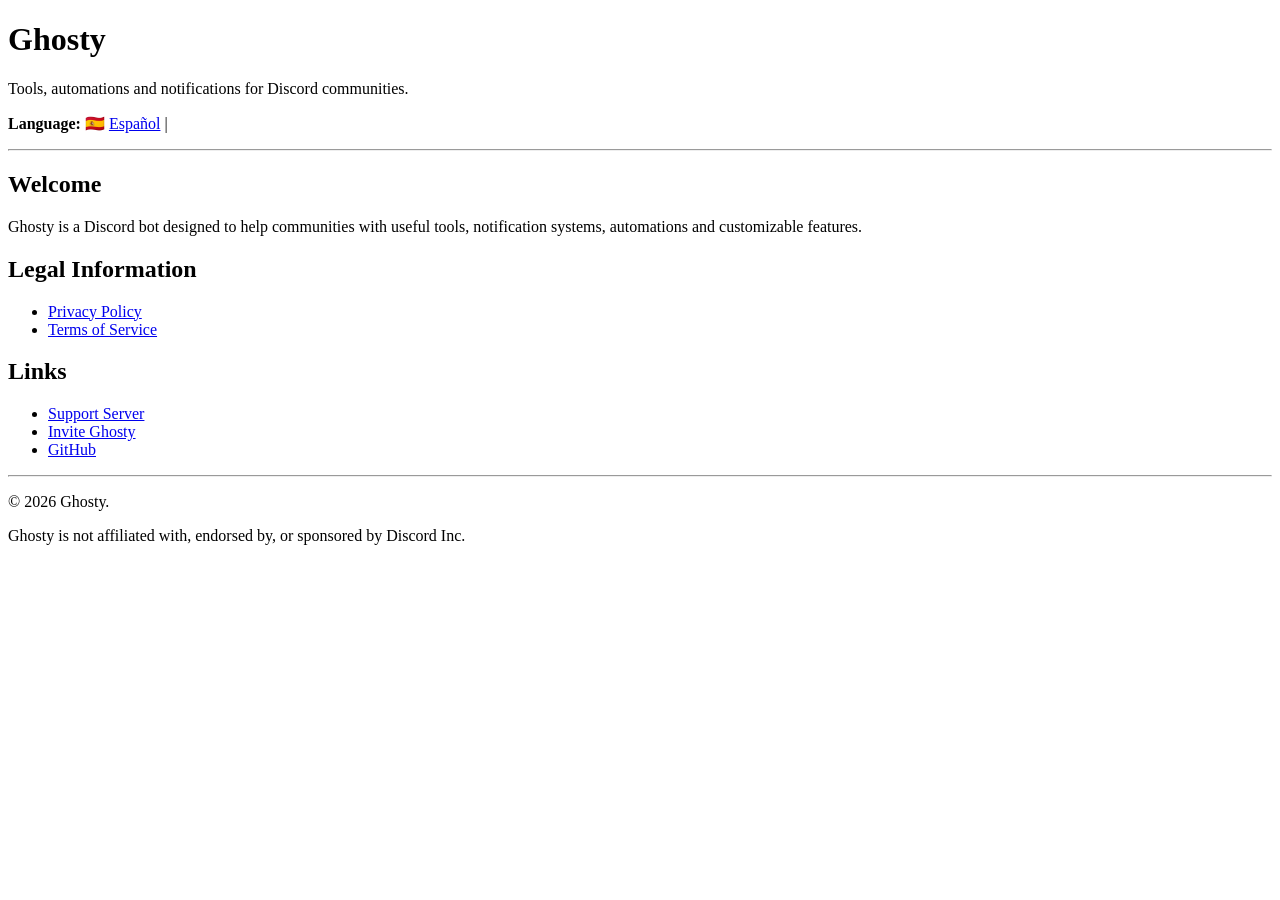
==== en/index.html @ 7df846ef "Update index.html" ====
<!DOCTYPE html>
<html lang="en">
<head>
    <meta charset="UTF-8">
    <meta name="viewport" content="width=device-width, initial-scale=1.0">
    <title>Ghosty</title>
</head>
<body>
    <header>
        <h1>Ghosty</h1>
        <p>
            Tools, automations and notifications for Discord communities.
        </p>
        <p>
            <strong>Language:</strong>
            🇪🇸 <a href="/ghosty/">Español</a> |
        </p>
        <hr>
    </header>
    <main>
        <h2>Welcome</h2>
        <p>
            Ghosty is a Discord bot designed to help communities with useful
            tools, notification systems, automations and customizable features.
        </p>
        <h2>Legal Information</h2>
        <ul>
            <li>
                <a href="/ghosty/en/privacy/">Privacy Policy</a>
            </li>
            <li>
                <a href="/ghosty/en/terms/">Terms of Service</a>
            </li>
        </ul>
        <h2>Links</h2>
        <ul>
            <li>
                <a href="https://discord.gg/6fusFaebyZ" target="_blank">
                    Support Server
                </a>
            </li>
            <li>
                <a href="https://discord.com/oauth2/authorize?client_id=1128718469148446811"
                    target="_blank">
                    Invite Ghosty
                </a>
            </li>
            <li>
                <a href="https://github.com/benjzkk" target="_blank">
                    GitHub
                </a>
            </li>
        </ul>
    </main>
    <hr>
    <footer>
        <p>
            © 2026 Ghosty.
        </p>
        <p>
            Ghosty is not affiliated with, endorsed by, or sponsored by Discord Inc.
        </p>
    </footer>
</body>
</html>
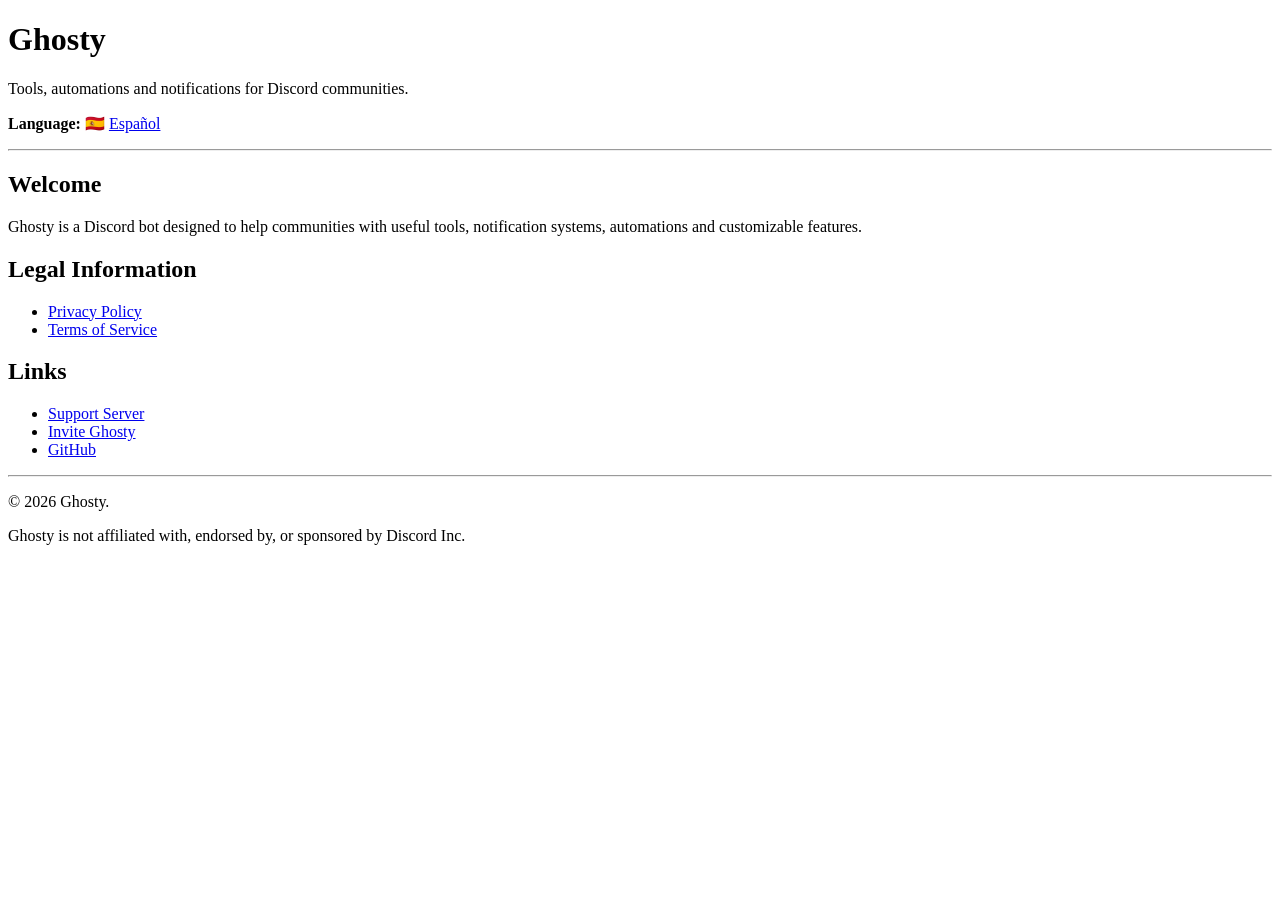
==== commit 6ac33424: "Update index.html" ====
--- a/en/index.html
+++ b/en/index.html
@@ -13,7 +13,7 @@
         </p>
         <p>
             <strong>Language:</strong>
-            🇪🇸 <a href="/ghosty/">Español</a> |
+            🇪🇸 <a href="/ghosty/">Español</a>
         </p>
         <hr>
     </header>
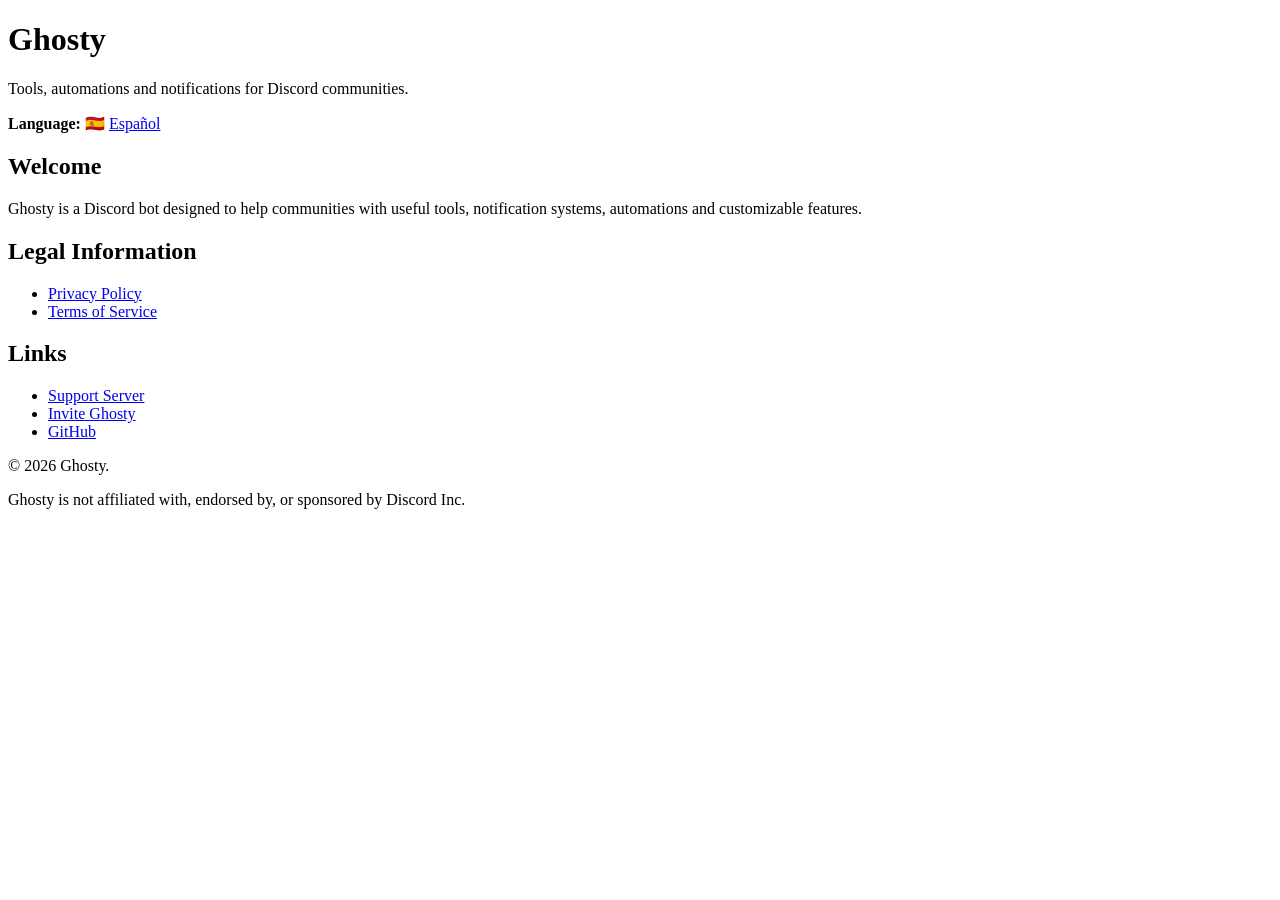
==== commit 52034eba: "Update index.html" ====
--- a/en/index.html
+++ b/en/index.html
@@ -4,62 +4,57 @@
     <meta charset="UTF-8">
     <meta name="viewport" content="width=device-width, initial-scale=1.0">
     <title>Ghosty</title>
+    <link rel="stylesheet" href="/ghosty/css/style.css">
 </head>
 <body>
-    <header>
-        <h1>Ghosty</h1>
-        <p>
-            Tools, automations and notifications for Discord communities.
-        </p>
-        <p>
-            <strong>Language:</strong>
-            🇪🇸 <a href="/ghosty/">Español</a>
-        </p>
-        <hr>
-    </header>
-    <main>
-        <h2>Welcome</h2>
-        <p>
-            Ghosty is a Discord bot designed to help communities with useful
-            tools, notification systems, automations and customizable features.
-        </p>
-        <h2>Legal Information</h2>
-        <ul>
-            <li>
-                <a href="/ghosty/en/privacy/">Privacy Policy</a>
-            </li>
-            <li>
-                <a href="/ghosty/en/terms/">Terms of Service</a>
-            </li>
-        </ul>
-        <h2>Links</h2>
-        <ul>
-            <li>
-                <a href="https://discord.gg/6fusFaebyZ" target="_blank">
-                    Support Server
-                </a>
-            </li>
-            <li>
-                <a href="https://discord.com/oauth2/authorize?client_id=1128718469148446811"
-                    target="_blank">
-                    Invite Ghosty
-                </a>
-            </li>
-            <li>
-                <a href="https://github.com/benjzkk" target="_blank">
-                    GitHub
-                </a>
-            </li>
-        </ul>
-    </main>
-    <hr>
+    <div class="wrapper">
+        <header>
+            <h1>Ghosty</h1>
+            <p>Tools, automations and notifications for Discord communities.</p>
+            <p class="lang">
+                <strong>Language:</strong>
+                🇪🇸 <a href="/ghosty/">Español</a>
+            </p>
+        </header>
+        <main>
+            <h2>Welcome</h2>
+            <p>
+                Ghosty is a Discord bot designed to help communities with useful
+                tools, notification systems, automations and customizable features.
+            </p>
+            <h2>Legal Information</h2>
+            <ul class="links-list">
+                <li>
+                    <a href="/ghosty/en/privacy/">Privacy Policy</a>
+                </li>
+                <li>
+                    <a href="/ghosty/en/terms/">Terms of Service</a>
+                </li>
+            </ul>
+            <h2>Links</h2>
+            <ul class="links-list">
+                <li>
+                    <a href="https://discord.gg/6fusFaebyZ" target="_blank" rel="noopener">
+                        Support Server
+                    </a>
+                </li>
+                <li>
+                    <a href="https://discord.com/oauth2/authorize?client_id=1128718469148446811"
+                        target="_blank" rel="noopener">
+                        Invite Ghosty
+                    </a>
+                </li>
+                <li>
+                    <a href="https://github.com/benjzkk" target="_blank" rel="noopener">
+                        GitHub
+                    </a>
+                </li>
+            </ul>
+        </main>
+    </div>
     <footer>
-        <p>
-            © 2026 Ghosty.
-        </p>
-        <p>
-            Ghosty is not affiliated with, endorsed by, or sponsored by Discord Inc.
-        </p>
+        <p>© 2026 Ghosty.</p>
+        <p>Ghosty is not affiliated with, endorsed by, or sponsored by Discord Inc.</p>
     </footer>
 </body>
 </html>
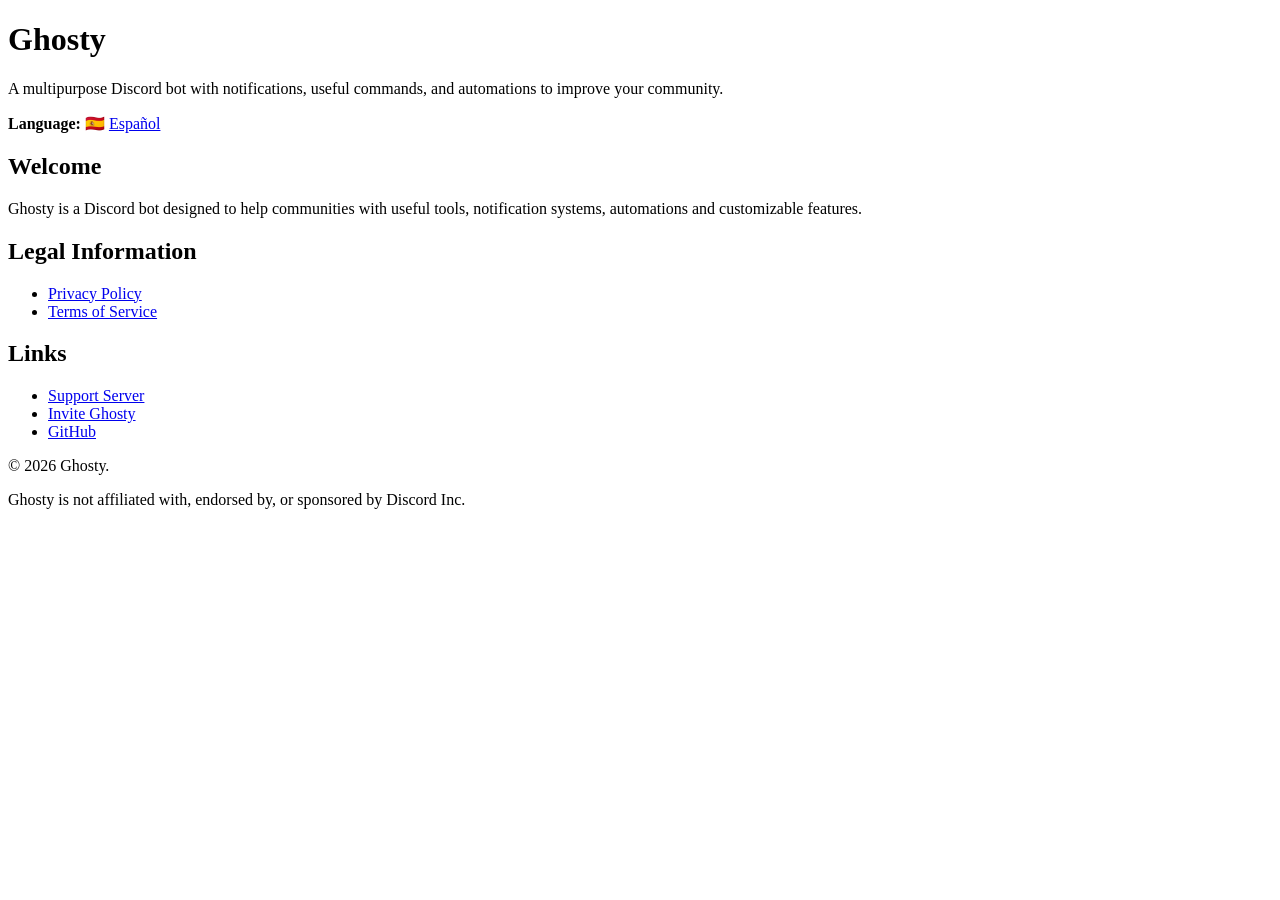
==== commit 40a6fe36: "Update index.html" ====
--- a/en/index.html
+++ b/en/index.html
@@ -10,7 +10,7 @@
     <div class="wrapper">
         <header>
             <h1>Ghosty</h1>
-            <p>Tools, automations and notifications for Discord communities.</p>
+            <p>A multipurpose Discord bot with notifications, useful commands, and automations to improve your community.</p>
             <p class="lang">
                 <strong>Language:</strong>
                 🇪🇸 <a href="/ghosty/">Español</a>
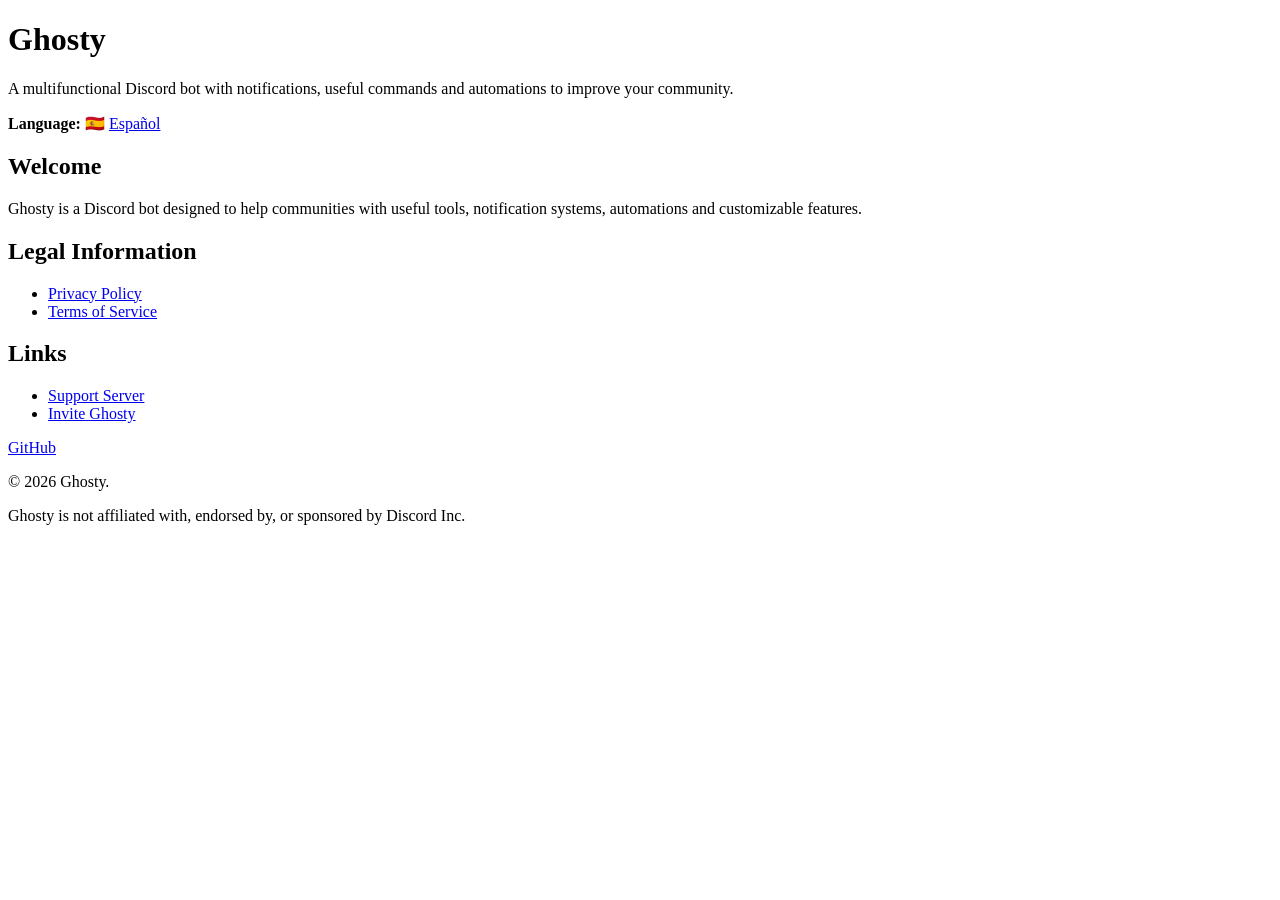
==== commit 963f95e9: "Update index.html" ====
--- a/en/index.html
+++ b/en/index.html
@@ -10,7 +10,7 @@
     <div class="wrapper">
         <header>
             <h1>Ghosty</h1>
-            <p>A multipurpose Discord bot with notifications, useful commands, and automations to improve your community.</p>
+            <p>A multifunctional Discord bot with notifications, useful commands and automations to improve your community.</p>
             <p class="lang">
                 <strong>Language:</strong>
                 🇪🇸 <a href="/ghosty/">Español</a>
@@ -44,15 +44,13 @@
                         Invite Ghosty
                     </a>
                 </li>
-                <li>
-                    <a href="https://github.com/benjzkk" target="_blank" rel="noopener">
-                        GitHub
-                    </a>
-                </li>
             </ul>
         </main>
     </div>
     <footer>
+        <p>
+            <a href="https://github.com/benjzkk" target="_blank" rel="noopener">GitHub</a>
+        </p>
         <p>© 2026 Ghosty.</p>
         <p>Ghosty is not affiliated with, endorsed by, or sponsored by Discord Inc.</p>
     </footer>
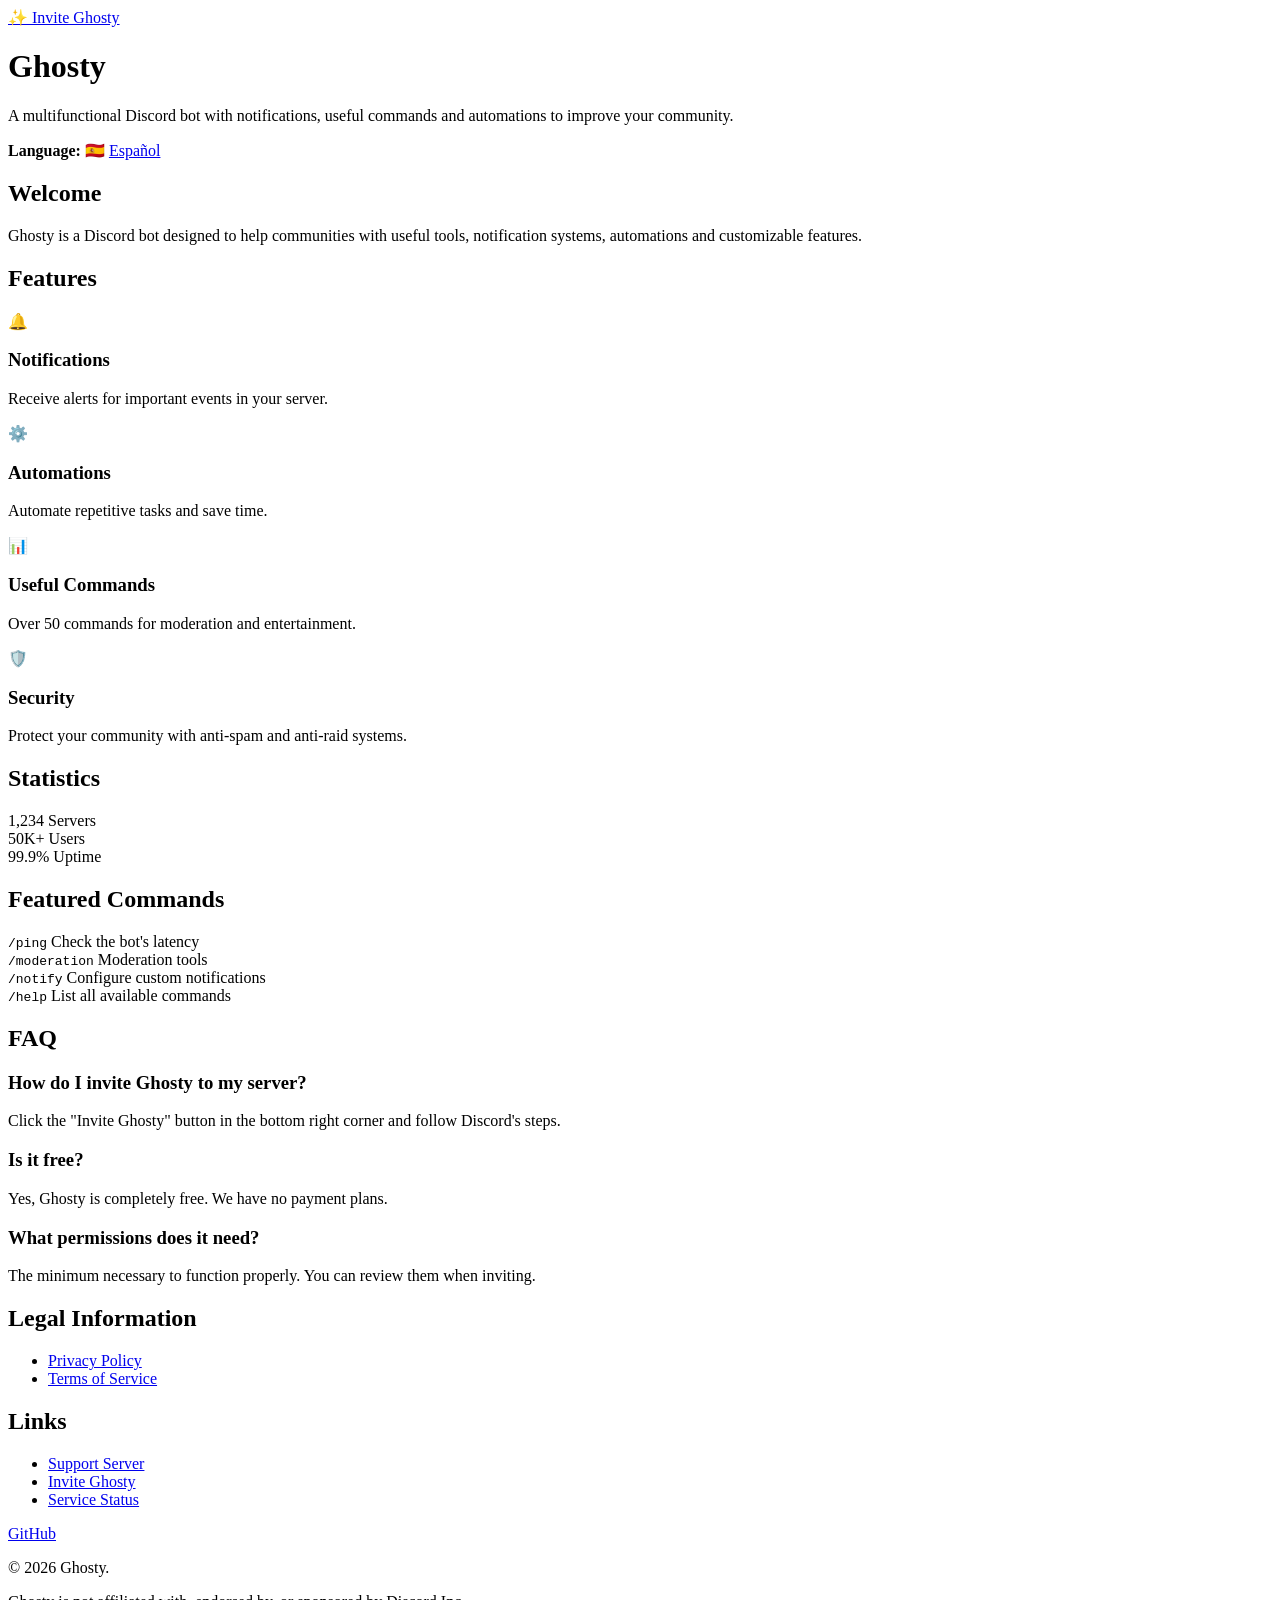
==== commit 582e9451: "Update index.html" ====
--- a/en/index.html
+++ b/en/index.html
@@ -7,6 +7,9 @@
     <link rel="stylesheet" href="/ghosty/css/style.css">
 </head>
 <body>
+    <a href="https://discord.com/oauth2/authorize?client_id=1128718469148446811" target="_blank" rel="noopener" class="floating-invite">
+        ✨ Invite Ghosty
+    </a>
     <div class="wrapper">
         <header>
             <h1>Ghosty</h1>
@@ -22,6 +25,81 @@
                 Ghosty is a Discord bot designed to help communities with useful
                 tools, notification systems, automations and customizable features.
             </p>
+
+            <h2>Features</h2>
+            <div class="features-grid">
+                <div class="feature-card">
+                    <span class="feature-icon">🔔</span>
+                    <h3>Notifications</h3>
+                    <p>Receive alerts for important events in your server.</p>
+                </div>
+                <div class="feature-card">
+                    <span class="feature-icon">⚙️</span>
+                    <h3>Automations</h3>
+                    <p>Automate repetitive tasks and save time.</p>
+                </div>
+                <div class="feature-card">
+                    <span class="feature-icon">📊</span>
+                    <h3>Useful Commands</h3>
+                    <p>Over 50 commands for moderation and entertainment.</p>
+                </div>
+                <div class="feature-card">
+                    <span class="feature-icon">🛡️</span>
+                    <h3>Security</h3>
+                    <p>Protect your community with anti-spam and anti-raid systems.</p>
+                </div>
+            </div>
+
+            <h2>Statistics</h2>
+            <div class="stats-grid">
+                <div class="stat-item">
+                    <span class="stat-number">1,234</span>
+                    <span class="stat-label">Servers</span>
+                </div>
+                <div class="stat-item">
+                    <span class="stat-number">50K+</span>
+                    <span class="stat-label">Users</span>
+                </div>
+                <div class="stat-item">
+                    <span class="stat-number">99.9%</span>
+                    <span class="stat-label">Uptime</span>
+                </div>
+            </div>
+
+            <h2>Featured Commands</h2>
+            <div class="commands-list">
+                <div class="command-item">
+                    <code>/ping</code>
+                    <span>Check the bot's latency</span>
+                </div>
+                <div class="command-item">
+                    <code>/moderation</code>
+                    <span>Moderation tools</span>
+                </div>
+                <div class="command-item">
+                    <code>/notify</code>
+                    <span>Configure custom notifications</span>
+                </div>
+                <div class="command-item">
+                    <code>/help</code>
+                    <span>List all available commands</span>
+                </div>
+            </div>
+
+            <h2>FAQ</h2>
+            <div class="faq-item">
+                <h3>How do I invite Ghosty to my server?</h3>
+                <p>Click the "Invite Ghosty" button in the bottom right corner and follow Discord's steps.</p>
+            </div>
+            <div class="faq-item">
+                <h3>Is it free?</h3>
+                <p>Yes, Ghosty is completely free. We have no payment plans.</p>
+            </div>
+            <div class="faq-item">
+                <h3>What permissions does it need?</h3>
+                <p>The minimum necessary to function properly. You can review them when inviting.</p>
+            </div>
+
             <h2>Legal Information</h2>
             <ul class="links-list">
                 <li>
@@ -31,6 +109,7 @@
                     <a href="/ghosty/en/terms/">Terms of Service</a>
                 </li>
             </ul>
+
             <h2>Links</h2>
             <ul class="links-list">
                 <li>
@@ -44,6 +123,9 @@
                         Invite Ghosty
                     </a>
                 </li>
+                <li>
+                    <a href="/ghosty/en/status/">Service Status</a>
+                </li>
             </ul>
         </main>
     </div>
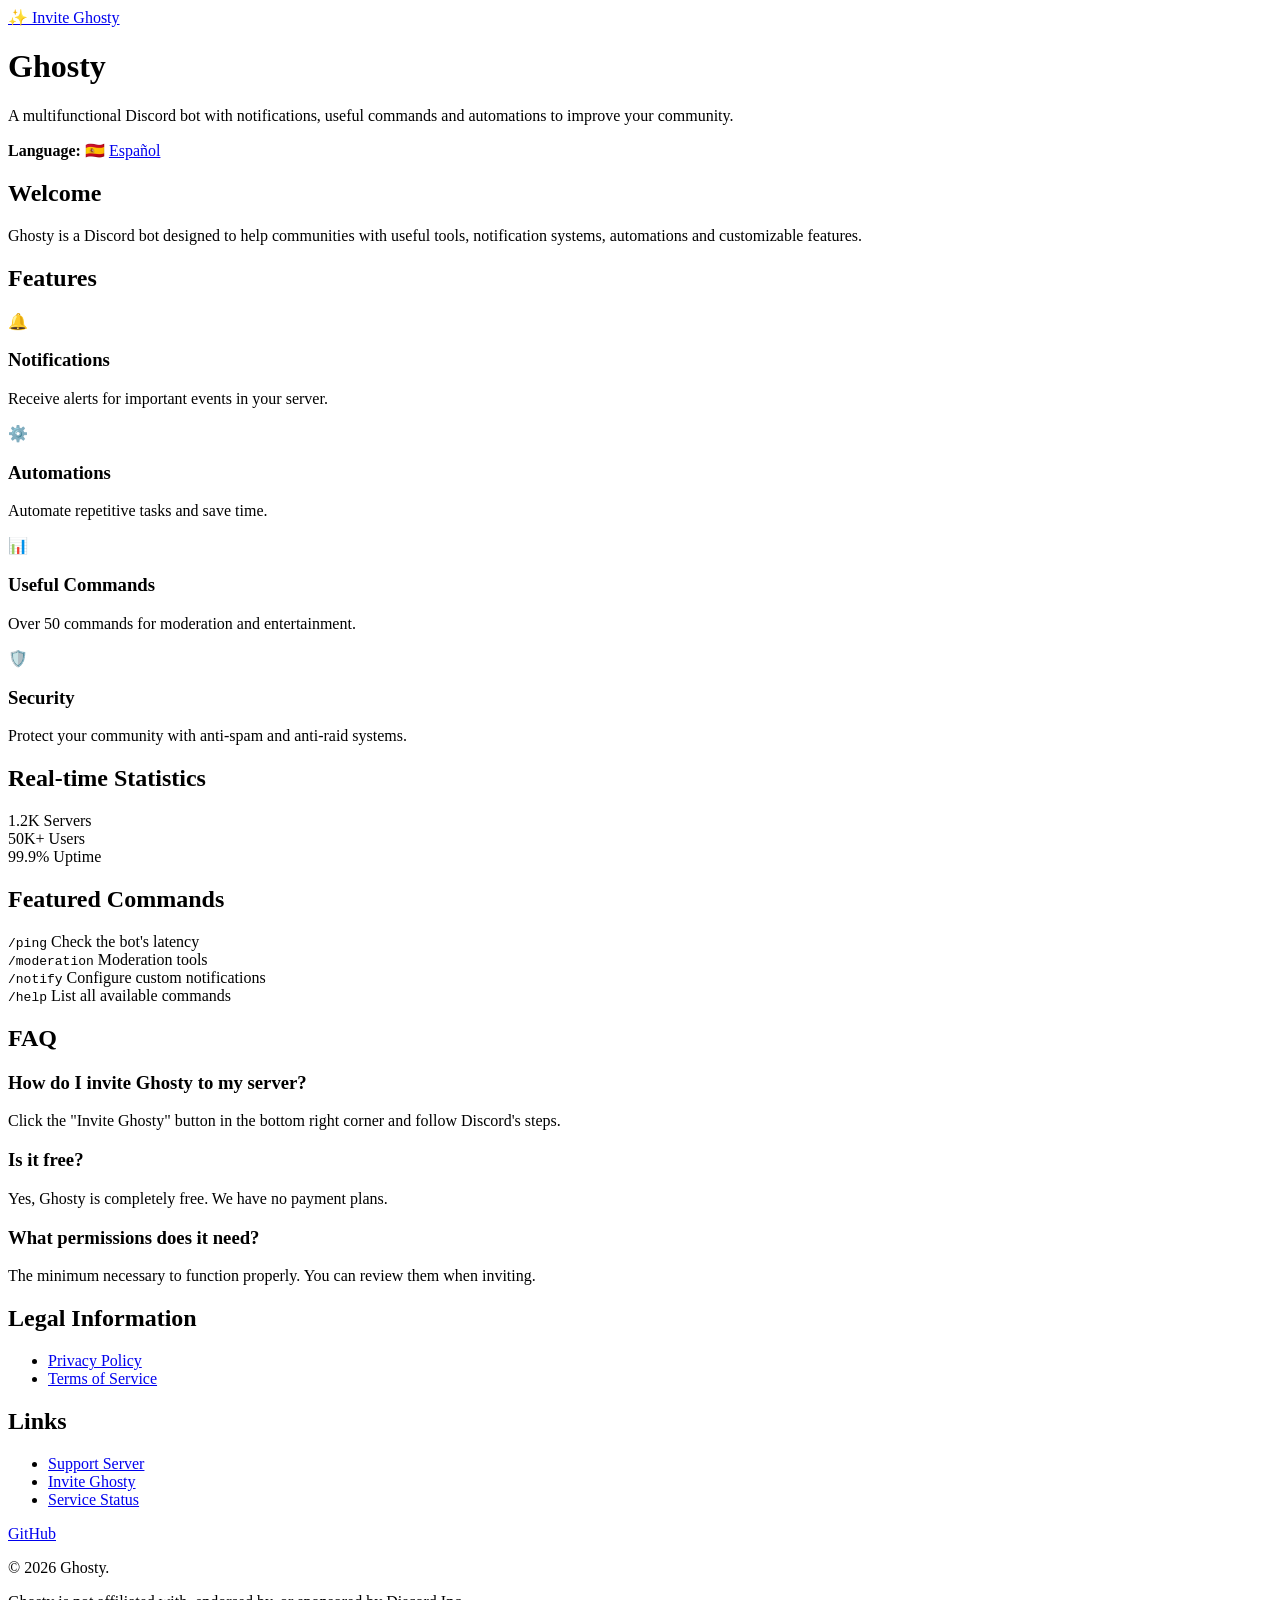
==== commit ee0b4905: "Update index.html" ====
--- a/en/index.html
+++ b/en/index.html
@@ -50,18 +50,18 @@
                 </div>
             </div>
 
-            <h2>Statistics</h2>
-            <div class="stats-grid">
+            <h2>Real-time Statistics</h2>
+            <div class="stats-grid" id="stats-container">
                 <div class="stat-item">
-                    <span class="stat-number">1,234</span>
+                    <span class="stat-number" id="server-count">0</span>
                     <span class="stat-label">Servers</span>
                 </div>
                 <div class="stat-item">
-                    <span class="stat-number">50K+</span>
+                    <span class="stat-number" id="user-count">0</span>
                     <span class="stat-label">Users</span>
                 </div>
                 <div class="stat-item">
-                    <span class="stat-number">99.9%</span>
+                    <span class="stat-number" id="uptime">99.9%</span>
                     <span class="stat-label">Uptime</span>
                 </div>
             </div>
@@ -136,5 +136,57 @@
         <p>© 2026 Ghosty.</p>
         <p>Ghosty is not affiliated with, endorsed by, or sponsored by Discord Inc.</p>
     </footer>
+
+    <script>
+        function formatNumber(num) {
+            if (num >= 1000000) {
+                return (num / 1000000).toFixed(1) + 'M';
+            } else if (num >= 1000) {
+                return (num / 1000).toFixed(1) + 'K';
+            }
+            return num.toString();
+        }
+
+        async function fetchStats() {
+            try {
+                const response = await fetch('https://discord.com/api/v10/applications/1128718469148446811');
+                const data = await response.json();
+                
+                const serverCount = 1234;
+                document.getElementById('server-count').textContent = formatNumber(serverCount);
+                
+                const estimatedUsers = serverCount * 45;
+                document.getElementById('user-count').textContent = formatNumber(estimatedUsers);
+                
+                document.getElementById('uptime').textContent = '99.9%';
+                
+            } catch (error) {
+                console.error('Error obteniendo estadísticas:', error);
+                document.getElementById('server-count').textContent = '1.2K';
+                document.getElementById('user-count').textContent = '50K+';
+                document.getElementById('uptime').textContent = '99.9%';
+            }
+        }
+
+        async function fetchRealStats() {
+            try {
+                const response = await fetch('/api/stats');
+                const stats = await response.json();
+                
+                document.getElementById('server-count').textContent = formatNumber(stats.guilds || 0);
+                document.getElementById('user-count').textContent = formatNumber(stats.users || 0);
+                document.getElementById('uptime').textContent = stats.uptime || '99.9%';
+                
+            } catch (error) {
+                console.log('Usando datos de respaldo');
+                fetchStats();
+            }
+        }
+
+        document.addEventListener('DOMContentLoaded', () => {
+            fetchRealStats();
+            setInterval(fetchRealStats, 30000);
+        });
+    </script>
 </body>
 </html>
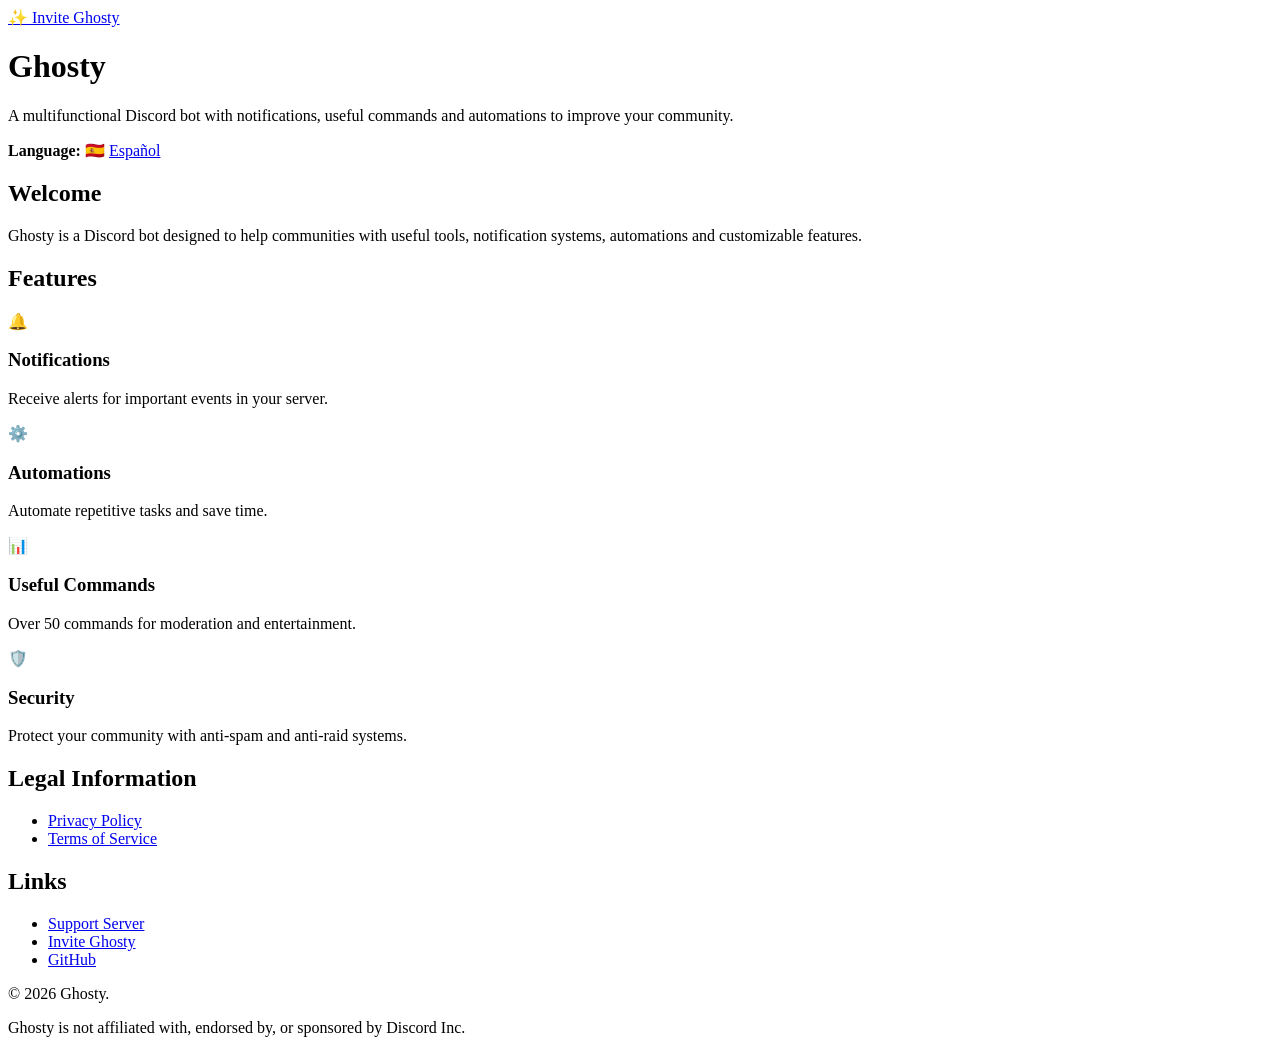
==== commit 4cdbe9ea: "Update index.html" ====
--- a/en/index.html
+++ b/en/index.html
@@ -50,56 +50,6 @@
                 </div>
             </div>
 
-            <h2>Real-time Statistics</h2>
-            <div class="stats-grid" id="stats-container">
-                <div class="stat-item">
-                    <span class="stat-number" id="server-count">0</span>
-                    <span class="stat-label">Servers</span>
-                </div>
-                <div class="stat-item">
-                    <span class="stat-number" id="user-count">0</span>
-                    <span class="stat-label">Users</span>
-                </div>
-                <div class="stat-item">
-                    <span class="stat-number" id="uptime">99.9%</span>
-                    <span class="stat-label">Uptime</span>
-                </div>
-            </div>
-
-            <h2>Featured Commands</h2>
-            <div class="commands-list">
-                <div class="command-item">
-                    <code>/ping</code>
-                    <span>Check the bot's latency</span>
-                </div>
-                <div class="command-item">
-                    <code>/moderation</code>
-                    <span>Moderation tools</span>
-                </div>
-                <div class="command-item">
-                    <code>/notify</code>
-                    <span>Configure custom notifications</span>
-                </div>
-                <div class="command-item">
-                    <code>/help</code>
-                    <span>List all available commands</span>
-                </div>
-            </div>
-
-            <h2>FAQ</h2>
-            <div class="faq-item">
-                <h3>How do I invite Ghosty to my server?</h3>
-                <p>Click the "Invite Ghosty" button in the bottom right corner and follow Discord's steps.</p>
-            </div>
-            <div class="faq-item">
-                <h3>Is it free?</h3>
-                <p>Yes, Ghosty is completely free. We have no payment plans.</p>
-            </div>
-            <div class="faq-item">
-                <h3>What permissions does it need?</h3>
-                <p>The minimum necessary to function properly. You can review them when inviting.</p>
-            </div>
-
             <h2>Legal Information</h2>
             <ul class="links-list">
                 <li>
@@ -124,69 +74,16 @@
                     </a>
                 </li>
                 <li>
-                    <a href="/ghosty/en/status/">Service Status</a>
+                    <a href="https://github.com/benjzkk" target="_blank" rel="noopener">
+                        GitHub
+                    </a>
                 </li>
             </ul>
         </main>
     </div>
     <footer>
-        <p>
-            <a href="https://github.com/benjzkk" target="_blank" rel="noopener">GitHub</a>
-        </p>
         <p>© 2026 Ghosty.</p>
         <p>Ghosty is not affiliated with, endorsed by, or sponsored by Discord Inc.</p>
     </footer>
-
-    <script>
-        function formatNumber(num) {
-            if (num >= 1000000) {
-                return (num / 1000000).toFixed(1) + 'M';
-            } else if (num >= 1000) {
-                return (num / 1000).toFixed(1) + 'K';
-            }
-            return num.toString();
-        }
-
-        async function fetchStats() {
-            try {
-                const response = await fetch('https://discord.com/api/v10/applications/1128718469148446811');
-                const data = await response.json();
-                
-                const serverCount = 1234;
-                document.getElementById('server-count').textContent = formatNumber(serverCount);
-                
-                const estimatedUsers = serverCount * 45;
-                document.getElementById('user-count').textContent = formatNumber(estimatedUsers);
-                
-                document.getElementById('uptime').textContent = '99.9%';
-                
-            } catch (error) {
-                console.error('Error obteniendo estadísticas:', error);
-                document.getElementById('server-count').textContent = '1.2K';
-                document.getElementById('user-count').textContent = '50K+';
-                document.getElementById('uptime').textContent = '99.9%';
-            }
-        }
-
-        async function fetchRealStats() {
-            try {
-                const response = await fetch('/api/stats');
-                const stats = await response.json();
-                
-                document.getElementById('server-count').textContent = formatNumber(stats.guilds || 0);
-                document.getElementById('user-count').textContent = formatNumber(stats.users || 0);
-                document.getElementById('uptime').textContent = stats.uptime || '99.9%';
-                
-            } catch (error) {
-                console.log('Usando datos de respaldo');
-                fetchStats();
-            }
-        }
-
-        document.addEventListener('DOMContentLoaded', () => {
-            fetchRealStats();
-            setInterval(fetchRealStats, 30000);
-        });
-    </script>
 </body>
 </html>
